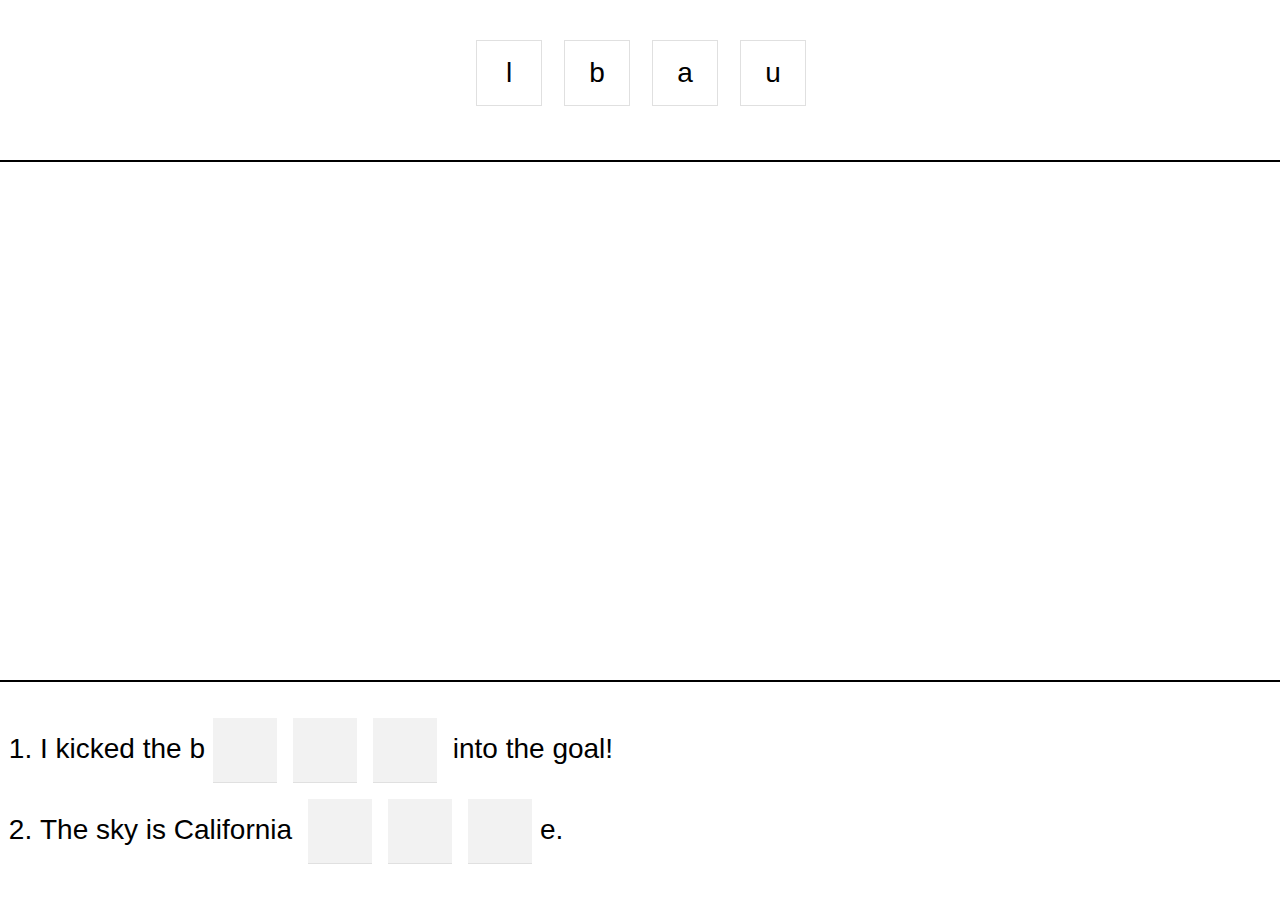
==== tests/testBoard.html @ 2e1cb3cf "Initial commit." ====
<html>
<head>
 <title>TBoard test</title>
 <script src="../letter.js"></script>
 <link rel="stylesheet" href="../letter.css"></link>
 <style>
.respawners {
    position: absolute;
    height: 128px;
    width: 100%;
    margin: 32px 0;
    text-align: center;
    border-bottom: 2px solid black;
}
.bottom {
    position: absolute;
    border-top: 2px solid black;
    bottom: 0;
    width: 100%;
}
</style>
</head>
<body>
 <div class="respawners">
  <div class="respawn" id="l"></div>
  <div class="respawn" id="b"></div>
  <div class="respawn" id="a"></div>
  <div class="respawn" id="u"></div>
 </div>
 <div class="left">
 </div>
 <div class="right">
 </div>
 <div class="bottom">
  <ol>
   <li>I kicked the b<div class="home"></div><div class="home"></div><div class="home"></div> into the goal!</li>
   <li>The sky is California <div class="home"></div><div class="home"></div><div class="home"></div>e.</li>
  </ol>
 </div>
 <script>
var respawners = document.querySelectorAll('.respawn');
for (var i = 0; i < respawners.length; i++) {
    var e = respawners[i];
    var template = document.createElement('div');
    template.className = 'letter';
    template.innerText = e.id;
    var home = new TBoard.Respawner(e, template);
    home.update();
}

var homes = document.querySelectorAll('.home');
for (var i = 0; i < homes.length; i++) {
    var e = homes[i];
    var home = new TBoard.Home(e);
    home.update();
}
document.body.addEventListener('touchstart', function(e) { e.preventDefault(); }, false);
 </script>
</body>
</html>
---- letter.css ----
/*
 * TBoard
 * Copyright 2013 (C) Ralph Thomas, Palo Alto, CA
 */
body {
    font-size: 28px;
    font-family: sans-serif;
    margin: 0;
}
.home,.respawn {
    display: inline-block;
    width: 64px;
    height: 64px;
    border-bottom: 1px solid #e0e0e0;
    margin: 8px;
    vertical-align: middle;
    background-color: rgba(0, 0, 0, 0.05);
}
.letter {
    position: absolute;
    left: 0; top: 0;
    width: 64px; height: 64px;
    border: 1px solid #e0e0e0;
    text-align: center;
    line-height: 64px;
    background-color: white;
}
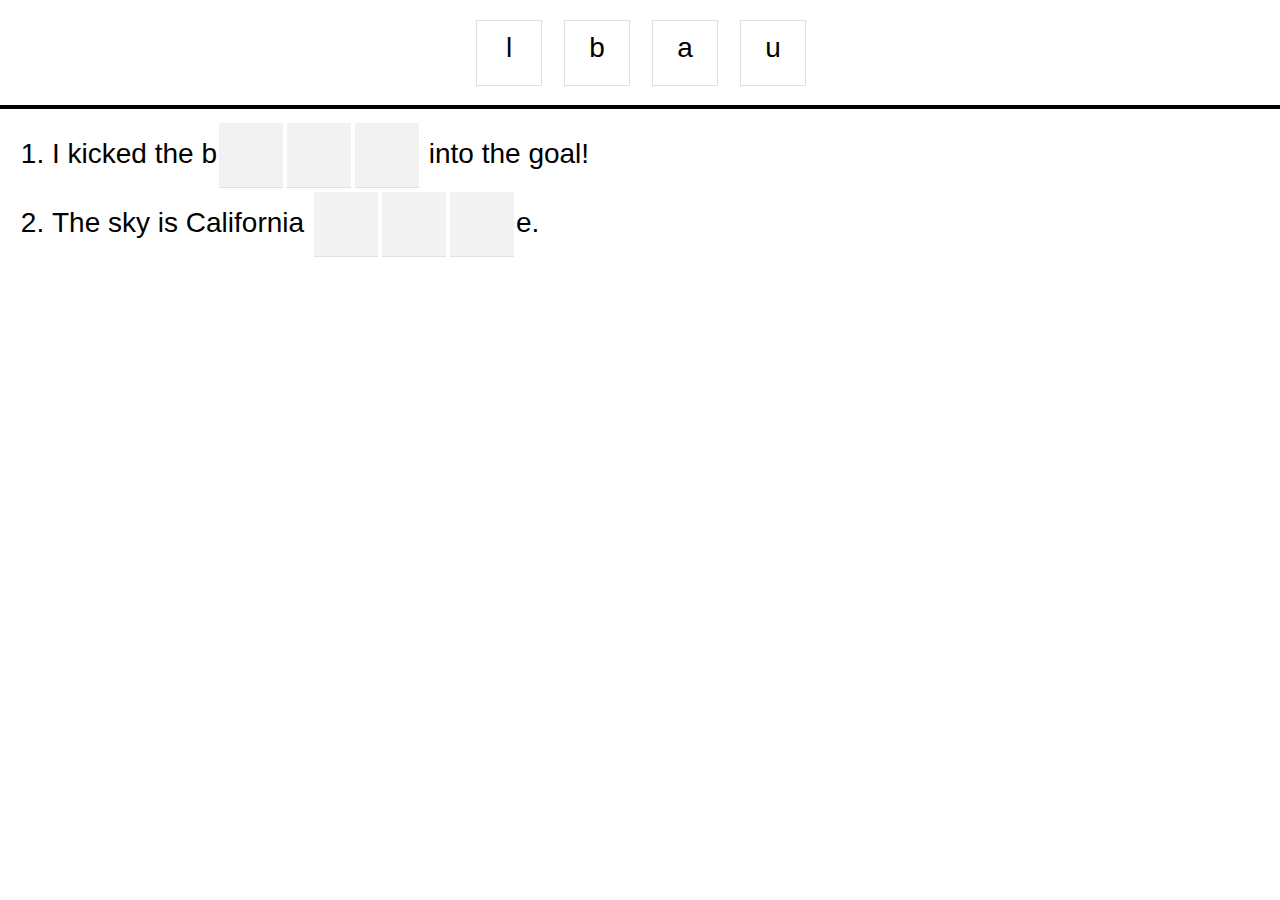
==== commit d8918030: "Clean up style for regular board" ====
--- a/tests/testBoard.html
+++ b/tests/testBoard.html
@@ -4,34 +4,23 @@
  <script src="../letter.js"></script>
  <link rel="stylesheet" href="../letter.css"></link>
  <style>
-.respawners {
-    position: absolute;
-    height: 128px;
-    width: 100%;
-    margin: 32px 0;
-    text-align: center;
-    border-bottom: 2px solid black;
-}
-.bottom {
-    position: absolute;
-    border-top: 2px solid black;
-    bottom: 0;
-    width: 100%;
-}
+/* { box-sizing: border-box; }*/
 </style>
 </head>
-<body>
+<body class="board">
  <div class="respawners">
   <div class="respawn" id="l"></div>
   <div class="respawn" id="b"></div>
   <div class="respawn" id="a"></div>
   <div class="respawn" id="u"></div>
  </div>
- <div class="left">
+ <div class="center">
+  <div class="left">
+  </div>
+  <div class="right">
+  </div>
  </div>
- <div class="right">
- </div>
- <div class="bottom">
+ <div class="sentences">
   <ol>
    <li>I kicked the b<div class="home"></div><div class="home"></div><div class="home"></div> into the goal!</li>
    <li>The sky is California <div class="home"></div><div class="home"></div><div class="home"></div>e.</li>
--- a/letter.css
+++ b/letter.css
@@ -11,17 +11,50 @@
     display: inline-block;
     width: 64px;
     height: 64px;
+    margin: 2px;
     border-bottom: 1px solid #e0e0e0;
-    margin: 8px;
     vertical-align: middle;
     background-color: rgba(0, 0, 0, 0.05);
 }
+.respawn { margin: 8px; }
 .letter {
     position: absolute;
     left: 0; top: 0;
     width: 64px; height: 64px;
+    line-height: 54px;
     border: 1px solid #e0e0e0;
     text-align: center;
-    line-height: 64px;
     background-color: white;
 }
+
+/*
+ * Give the body a "board" class to get the standard tboard layout.
+ */
+body.board {
+    display: -webkit-box;
+    -webkit-box-orient: vertical;
+}
+.board .respawners {
+    padding: 12px 0;
+    text-align: center;
+    border-bottom: 2px solid black;
+}
+.board .center {
+    -webkit-box-flex: 1;
+    position: relative;
+}
+.board .center div {
+    position: absolute;
+    width: 50%; top: 0; bottom: 0;
+}
+.board .center .left {
+    border-right: 2px solid black;
+}
+.board .center .right {
+    right: 0;
+}
+.board .sentences {
+    border-top: 2px solid black;
+    padding: 12px;
+}
+.board .sentences ol { margin: 0; }
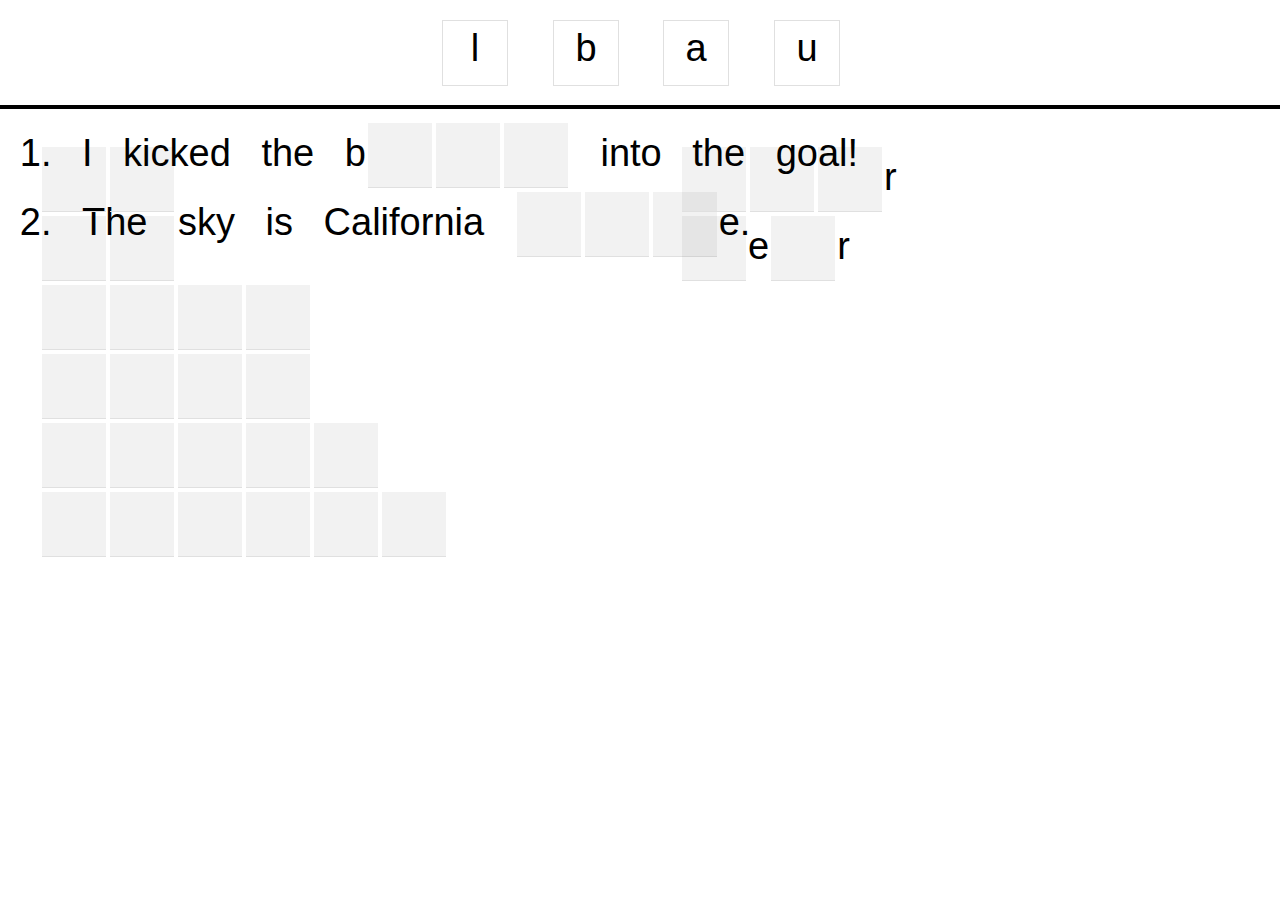
==== commit c2f8b79f: "style tweaks, add other panels" ====
--- a/tests/testBoard.html
+++ b/tests/testBoard.html
@@ -1,5 +1,7 @@
 <html>
 <head>
+ <meta name="apple-mobile-web-app-capable" content="yes" />
+ <meta name="viewport" content="width=device-width, height=device-height, user-scalable=no, initial-scale=1, maximum-scale=1, minimum-scale=1" />
  <title>TBoard test</title>
  <script src="../letter.js"></script>
  <link rel="stylesheet" href="../letter.css"></link>
@@ -16,8 +18,20 @@
  </div>
  <div class="center">
   <div class="left">
+   <ul>
+    <li><div class="home"></div><div class="home"></div></li>
+    <li><div class="home"></div><div class="home"></div></li>
+    <li><div class="home"></div><div class="home"></div><div class="home"></div><div class="home"></div></li>
+    <li><div class="home"></div><div class="home"></div><div class="home"></div><div class="home"></div></li>
+    <li><div class="home"></div><div class="home"></div><div class="home"></div><div class="home"></div><div class="home"></div></li>
+    <li><div class="home"></div><div class="home"></div><div class="home"></div><div class="home"></div><div class="home"></div><div class="home"></div></li>
+   </ul>
   </div>
   <div class="right">
+   <ul>
+    <li><div class="home"></div><div class="home"></div><div class="home"></div>r</li>
+    <li><div class="home"></div>e<div class="home"></div>r</li>
+   </ul>
   </div>
  </div>
  <div class="sentences">
@@ -43,7 +57,7 @@
     var home = new TBoard.Home(e);
     home.update();
 }
-document.body.addEventListener('touchstart', function(e) { e.preventDefault(); }, false);
+document.body.addEventListener('touchstart', function(e) { e.preventDefault(); e.stopPropagation(); }, false);
  </script>
 </body>
 </html>
--- a/letter.css
+++ b/letter.css
@@ -3,7 +3,7 @@
  * Copyright 2013 (C) Ralph Thomas, Palo Alto, CA
  */
 body {
-    font-size: 28px;
+    font-size: 38px;
     font-family: sans-serif;
     margin: 0;
 }
@@ -33,7 +33,9 @@
 body.board {
     display: -webkit-box;
     -webkit-box-orient: vertical;
+    word-spacing: 20px;
 }
+.board ul { list-style-type: none; }
 .board .respawners {
     padding: 12px 0;
     text-align: center;
@@ -43,18 +45,18 @@
     -webkit-box-flex: 1;
     position: relative;
 }
-.board .center div {
+.board .center>div {
     position: absolute;
     width: 50%; top: 0; bottom: 0;
 }
-.board .center .left {
+.board .center>.left {
     border-right: 2px solid black;
 }
-.board .center .right {
+.board .center>.right {
     right: 0;
 }
 .board .sentences {
     border-top: 2px solid black;
-    padding: 12px;
+    padding: 12px 42px;
 }
 .board .sentences ol { margin: 0; }
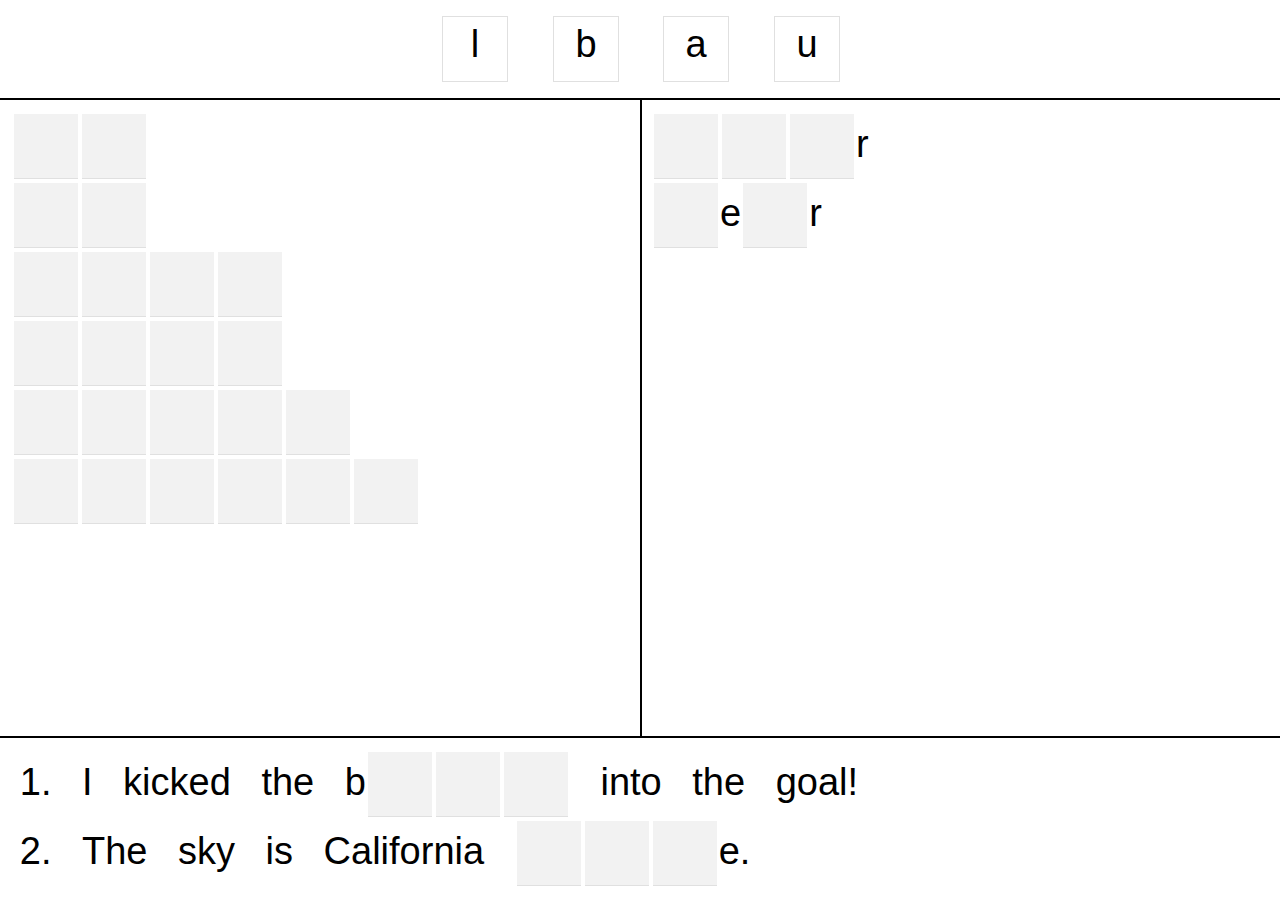
==== commit 23527174: "Basic board test works on iPad, and runs on iOS 5." ====
--- a/tests/testBoard.html
+++ b/tests/testBoard.html
@@ -1,13 +1,10 @@
 <html>
 <head>
  <meta name="apple-mobile-web-app-capable" content="yes" />
- <meta name="viewport" content="width=device-width, height=device-height, user-scalable=no, initial-scale=1, maximum-scale=1, minimum-scale=1" />
+ <meta name="viewport" content="width=device-width, user-scalable=no, initial-scale=1, maximum-scale=1, minimum-scale=1" />
  <title>TBoard test</title>
  <script src="../letter.js"></script>
  <link rel="stylesheet" href="../letter.css"></link>
- <style>
-/* { box-sizing: border-box; }*/
-</style>
 </head>
 <body class="board">
  <div class="respawners">
--- a/letter.css
+++ b/letter.css
@@ -29,21 +29,30 @@
 
 /*
  * Give the body a "board" class to get the standard tboard layout.
+ * We would normally use box layout here, but it doesn't work well on iOS 5 or 6,
+ * so just use absolute positioning.
  */
 body.board {
-    display: -webkit-box;
-    -webkit-box-orient: vertical;
     word-spacing: 20px;
 }
-.board ul { list-style-type: none; }
+.board ul {
+    list-style-type: none;
+    padding: 0;
+    margin: 12px;
+}
 .board .respawners {
-    padding: 12px 0;
+    box-sizing: border-box;
+    width: 100%;
+    height: 100px;
+    padding: 8px 0;
     text-align: center;
     border-bottom: 2px solid black;
 }
 .board .center {
-    -webkit-box-flex: 1;
-    position: relative;
+    top: 100px;
+    bottom: 164px;
+    width: 100%;
+    position: absolute;
 }
 .board .center>div {
     position: absolute;
@@ -56,6 +65,9 @@
     right: 0;
 }
 .board .sentences {
+    box-sizing: border-box;
+    position: absolute;
+    bottom: 0px; width: 100%;
     border-top: 2px solid black;
     padding: 12px 42px;
 }
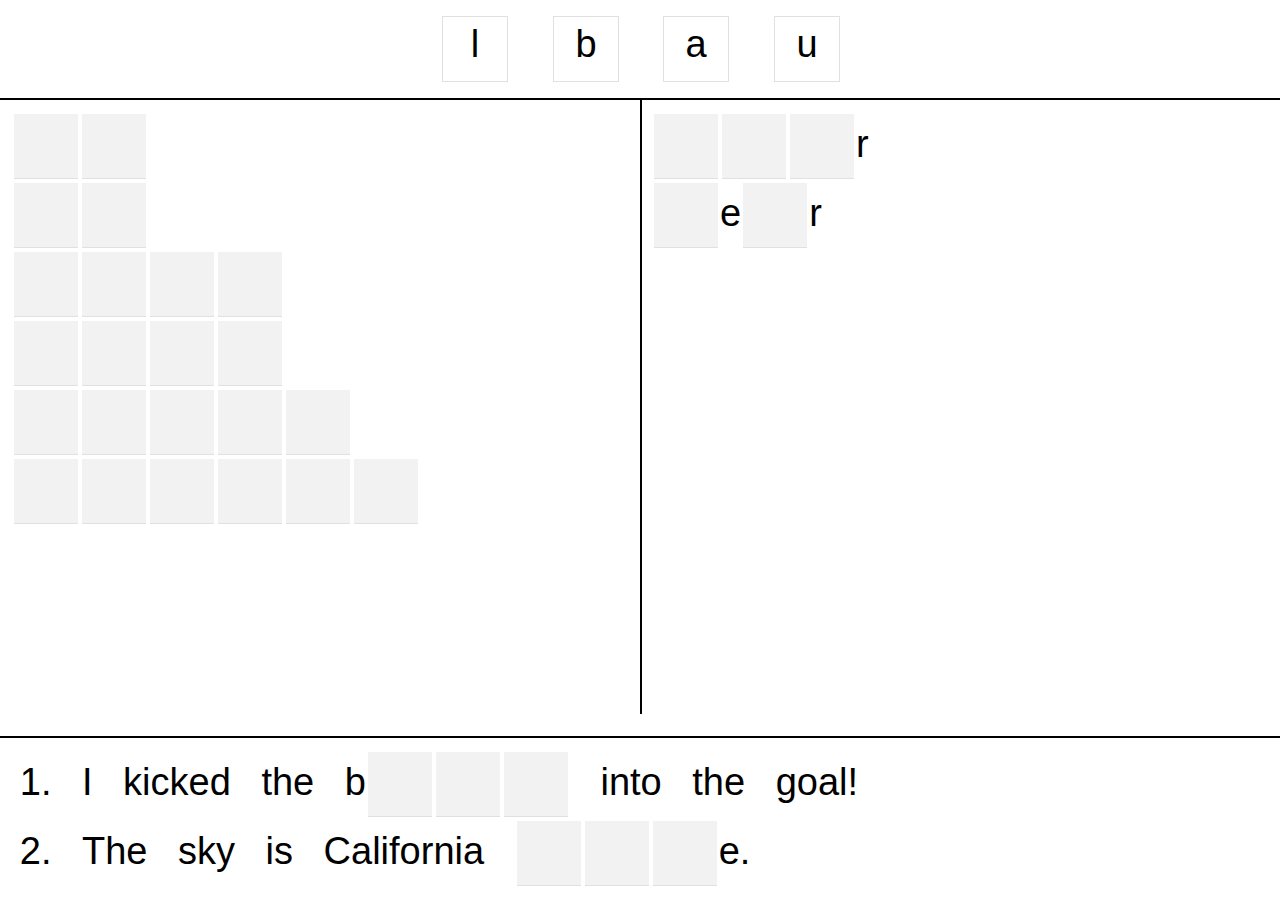
==== commit 958ed855: "switch from WebKitCSSMatrix to a pure JS impl." ====
--- a/tests/testBoard.html
+++ b/tests/testBoard.html
@@ -3,6 +3,7 @@
  <meta name="apple-mobile-web-app-capable" content="yes" />
  <meta name="viewport" content="width=device-width, user-scalable=no, initial-scale=1, maximum-scale=1, minimum-scale=1" />
  <title>TBoard test</title>
+ <script src="../matrix.js"></script>
  <script src="../letter.js"></script>
  <link rel="stylesheet" href="../letter.css"></link>
 </head>
--- a/letter.css
+++ b/letter.css
@@ -6,6 +6,7 @@
     font-size: 38px;
     font-family: sans-serif;
     margin: 0;
+    overflow: hidden;
 }
 .home,.respawn {
     display: inline-block;
@@ -50,7 +51,7 @@
 }
 .board .center {
     top: 100px;
-    bottom: 164px;
+    bottom: 186px;
     width: 100%;
     position: absolute;
 }
@@ -64,7 +65,7 @@
 .board .center>.right {
     right: 0;
 }
-.board .sentences {
+.board .sentences, .board .bottom {
     box-sizing: border-box;
     position: absolute;
     bottom: 0px; width: 100%;
@@ -72,3 +73,44 @@
     padding: 12px 42px;
 }
 .board .sentences ol { margin: 0; }
+
+.correct { color: green; }
+.duplicate { color: orange; }
+
+@-webkit-keyframes wave {
+    0% { -webkit-transform: translateY(0); }
+    30% { -webkit-transform: translateY(-20px); }
+    100% { -webkit-transform: translateY(0); }
+}
+
+.screen {
+    position: absolute;
+    top: 0; left: 0; right: 0; bottom: 0;
+    -webkit-transform-origin: 0 0;
+    -webkit-transition: -webkit-transform 750ms, opacity 500ms;
+}
+
+.launcher { text-align: center; }
+
+.launcher-item {
+    margin: 10px;
+    text-align: center;
+    box-sizing: border-box;
+    display: inline-block;
+    width: 25%; height: 25%;
+    border: 2px solid black;
+    font-size: 80px;
+    line-height: 100%;
+}
+
+.back-button {
+    position: absolute;
+    top: 0;
+    left: 0;
+    font-size: 60px;
+    line-height: 100px;
+    height: 100px;
+    width: 100px;
+    padding-left: 10px;
+    color: #808080;
+}
